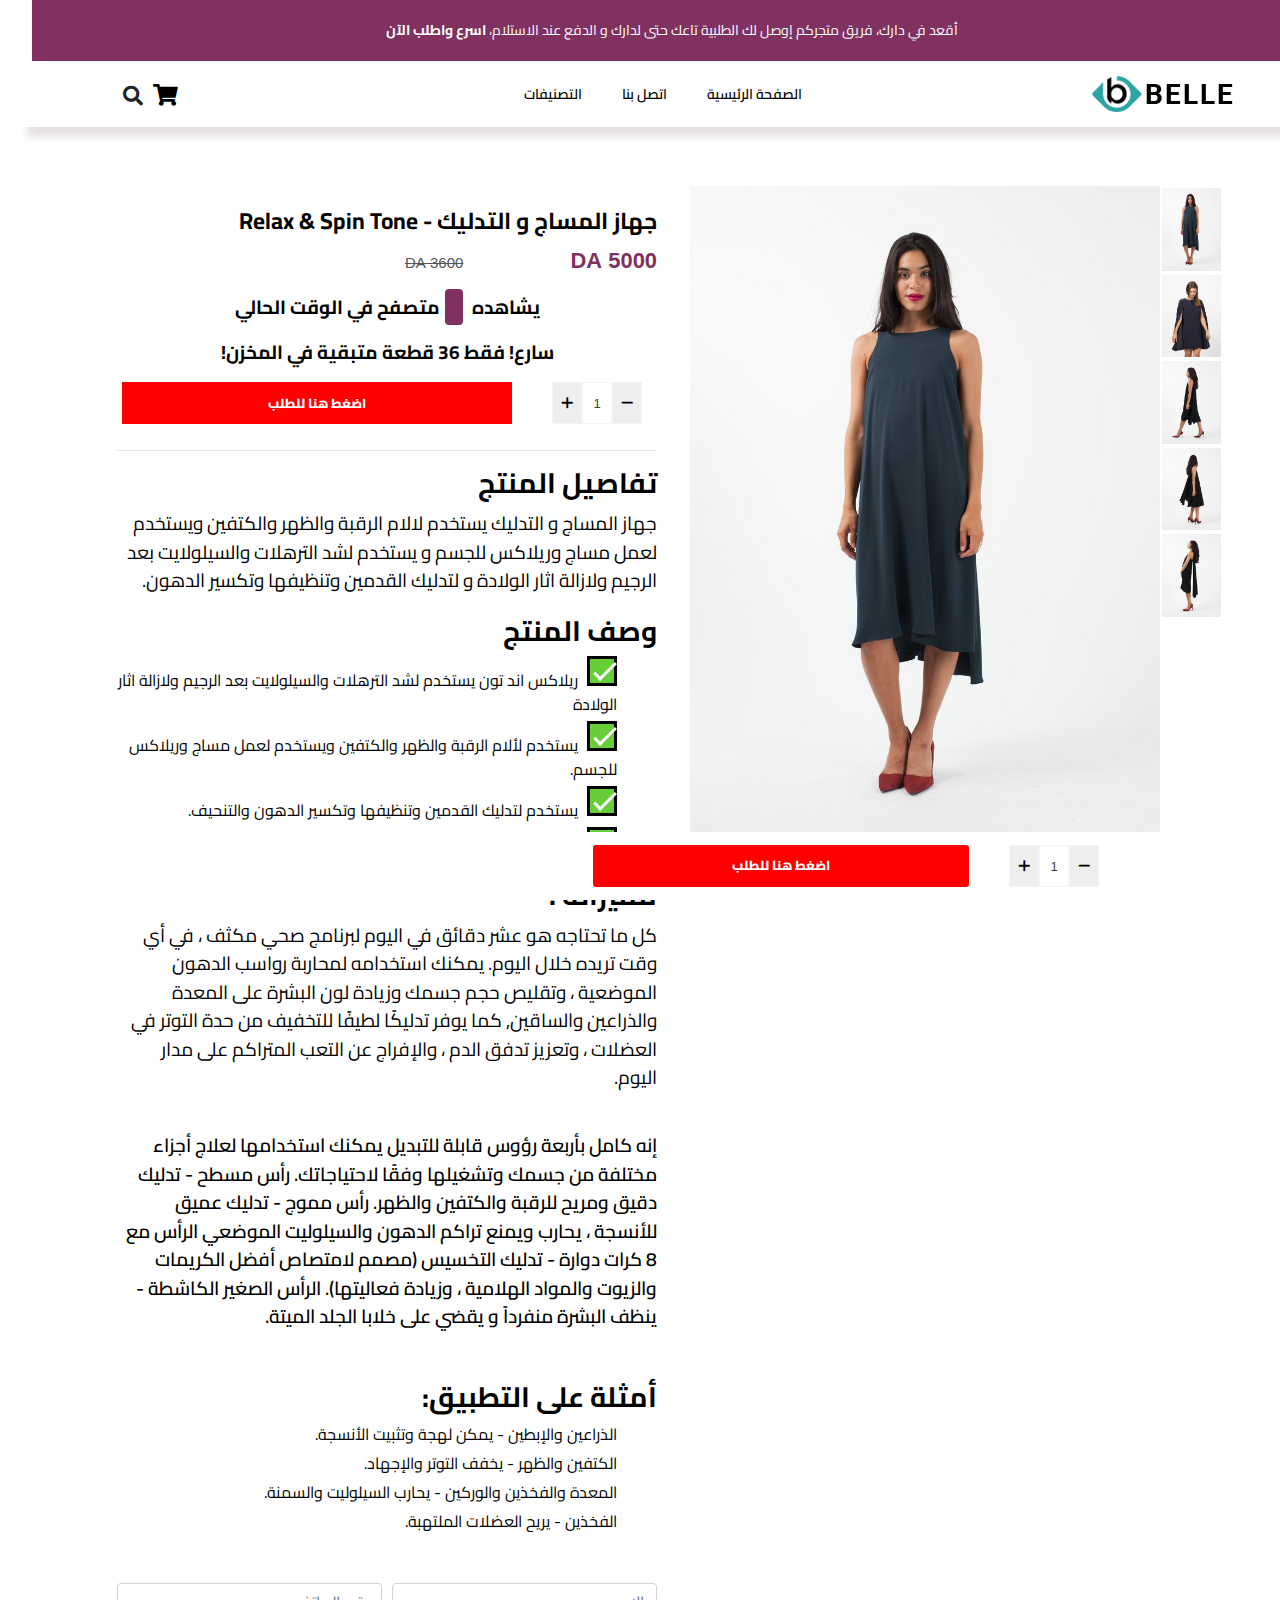
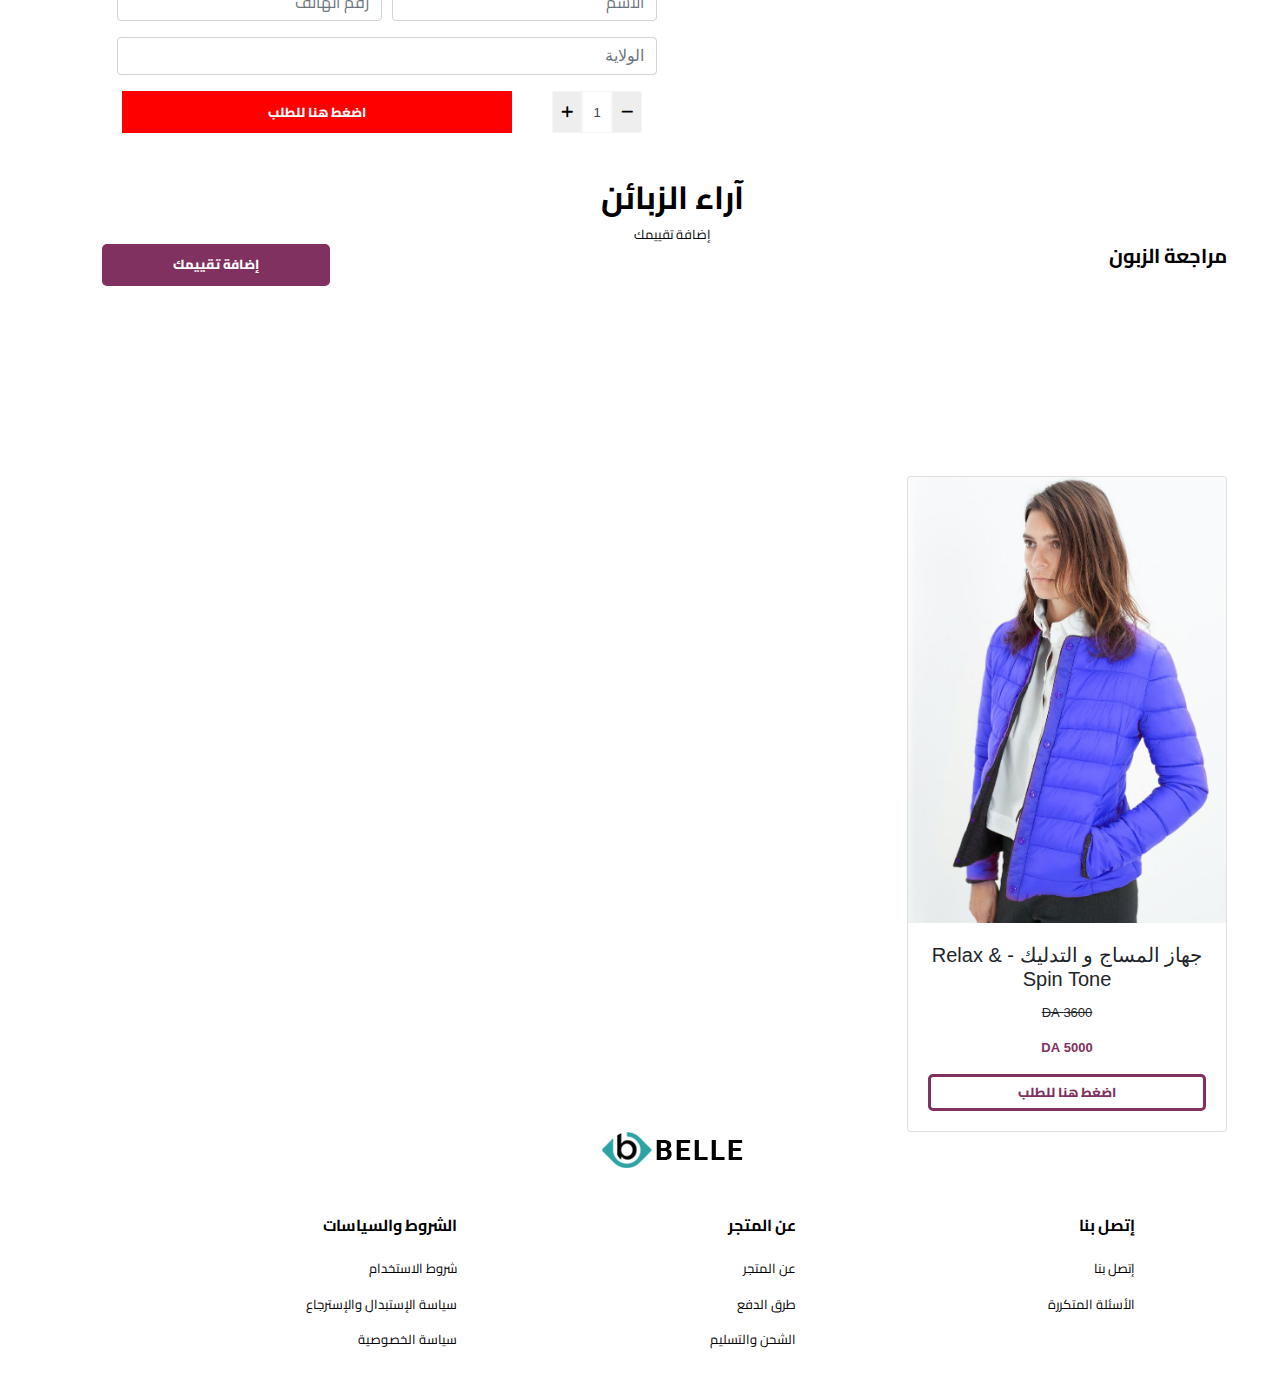
==== index.html @ 0e9d2f32 "e-commerce site" ====
<!DOCTYPE html>
<html lang="en">

<head>
    <meta http-equiv="Content-Type" content="text/html; charset=utf-8" />
    <meta http-equiv="x-ua-compatible" content="ie=edge">
    <title>Short Description &ndash; Belle Multipurpose Bootstrap 4 Template</title>
    <meta name="description" content="description">
    <meta name="viewport" content="width=device-width, initial-scale=1">
    <!-- Favicon -->
    <link rel="shortcut icon" href="assets/images/favicon.png" />
    <!-- Plugins CSS -->
    <link rel="stylesheet" href="assets/css/plugins.css">
    <!-- Bootstap CSS -->
    <link rel="stylesheet" href="assets/css/bootstrap.min.css">
    <!-- <link rel="stylesheet" href="https://stackpath.bootstrapcdn.com/bootstrap/4.1.3/css/bootstrap.min.css" integrity="sha384-MCw98/SFnGE8fJT3GXwEOngsV7Zt27NXFoaoApmYm81iuXoPkFOJwJ8ERdknLPMO" crossorigin="anonymous"> -->
    <!-- Main Style RTL -->
    <link rel="stylesheet" href="assets/css/bootstrap-rtl.css">
    <!-- Main Style Awesome -->
    <!-- <link rel="stylesheet" href="assets/css/all.min.css"> -->
    <!-- <link rel="stylesheet" href="assets/css/all.css"> -->
    <link rel="stylesheet" href="https://cdnjs.cloudflare.com/ajax/libs/font-awesome/5.15.4/css/all.min.css"
        integrity="sha512-1ycn6IcaQQ40/MKBW2W4Rhis/DbILU74C1vSrLJxCq57o941Ym01SwNsOMqvEBFlcgUa6xLiPY/NS5R+E6ztJQ=="
        crossorigin="anonymous" referrerpolicy="no-referrer" />
    <!-- Main Style CSS -->
    <link rel="stylesheet" href="assets/css/txt.css">
    <link rel="stylesheet" href="assets/css/style.css">
    <!-- <link rel="stylesheet" href="assets/css/responsive.css"> -->
</head>

<body class="template-product">
    
    <!--Top Header-->
    <div class="top-header">
        <div class="container">
            <div class="row">
                <div class="col-sm-12 col-md-12 col-lg-12 d-md-block d-lg-block">
                    <div class="text-center m-0">
                        <p class=" top-header_middle-text m-0">أقعد في دارك، فريق متجركم إوصل لك الطلبية تاعك حتى لدارك
                            و الدفع عند الاستلام،
                            <span class="font-weight-bold"> اسرع واطلب الآن</span></p>
                    </div>
                </div>
            </div>
        </div>
    </div>
    <!--End Top Header-->

    <!--Header-->
    <div class="row ">
        <div class="col-md-12 top-nav">

            <nav class="navbar navbar-expand-md">

                <div class="d-flex col-md-2 mr-5">
                    <a class="navbar-brand mr-0" href="#"><img src="./assets/images/logo.svg" alt=""></a>
                    <button style="padding-top: 13px; position:absolute;left: 0;" class="navbar-toggler" type="button" data-toggle="collapse" data-target="#collapsingNavbar">
                        <span class="navbar-toggler-icon" >
                            ☰
                        </span>
                    </button>

                    <!-- <button type="button" class="btn--link site-header__menu js-mobile-nav-toggle mobile-nav--open">
                        <i class="icon anm anm-times-l"></i>
                        <i class="anm anm-bars-r"></i>
                    </button> -->
                </div>
                <div class="navbar-collapse collapse justify-content-center col-md-8 fixed-top" id="collapsingNavbar">
                    <ul class="navbar-nav col-md-6">
                        <li class="nav-item  pl-4">
                            <a class="nav-link" href="#">الصفحة الرئيسية</a>
                        </li>
                        <li class="nav-item pl-4 ">
                            <a class="nav-link" href="#">اتصل بنا</a>
                        </li>
                        <li class="nav-item pl-4 ">
                            <a class="nav-link" href="#">التصنيفات</a>
                        </li>
                    </ul>
                </div>
                <!-- <i class="fas fa-shopping-cart"></i> -->
                <div class="navbar-text small text-truncate mt-1 w-50 text-right col-md-2">
                    <div class="col-4 col-sm-3 col-md-3 col-lg-2">
                        <div class="site-cart">
                            <a href="#;" class="site-header__cart" title="Cart">
                                <i class="fas fa-shopping-cart icon1" style="
                                margin-top: 3px;"></i>
                            </a>
                            
                            </div>
                        </div>
                        <div class="site-header__search">
                            <a type="#" class="search-trigger bg-white">
                                <i class="fas fa-search icon1"></i>
                            </a>
                        </div>
                </div>
            </nav>
        </div>
    </div>


    <!--End Header-->
    <div class="pageWrapper">
        <!--Body Content-->
         <!--Search Form Drawer-->
         <div class="search">
            <div class="search__form">
                <form class="search-bar__form" action="#">
                    <button class="go-btn search__button" type="submit"><i class="icon anm anm-search-l"></i></button>
                    <input class="search__input" type="search" name="q" value="" placeholder="Search entire store..." aria-label="Search" autocomplete="off">
                </form>
                <button type="button" class="search-trigger close-btn"><i class="icon anm anm-times-l"></i></button>
            </div>
        </div>
        <!--End Search Form Drawer-->
        <div id="page-content">
            <!--MainContent-->
            <div id="MainContent" class="main-content" role="main">
                
                <div id="ProductSection-product-template" class="product-template__container prstyle1 container">
                    <!--product-single-->
                    <div class="product-single">
                        <div class="">
                            
                            <div class="col-lg-6 col-md-6 col-sm-12 col-12" id="fixed-image" >
                                <div class="product-details-img">
                                    <div class="product-thumb">
                                        <div id="gallery" class="product-dec-slider-2 product-tab-left">
                                            <a data-image="assets/images/product-detail-page/cape-dress-1.jpg" data-zoom-image="assets/images/product-detail-page/cape-dress-1.jpg" class="slick-slide slick-cloned" data-slick-index="-4" aria-hidden="true" tabindex="-1">
                                                <img class="blur-up lazyload" src="assets/images/product-detail-page/cape-dress-1.jpg" alt="" />
                                            </a>
                                            <a data-image="assets/images/product-detail-page/cape-dress-2.jpg" data-zoom-image="assets/images/product-detail-page/cape-dress-2.jpg" class="slick-slide slick-cloned" data-slick-index="-3" aria-hidden="true" tabindex="-1">
                                                <img class="blur-up lazyload" src="assets/images/product-detail-page/cape-dress-2.jpg" alt="" />
                                            </a>
                                            <a data-image="assets/images/product-detail-page/cape-dress-3.jpg" data-zoom-image="assets/images/product-detail-page/cape-dress-3.jpg" class="slick-slide slick-cloned" data-slick-index="-2" aria-hidden="true" tabindex="-1">
                                                <img class="blur-up lazyload" src="assets/images/product-detail-page/cape-dress-3.jpg" alt="" />
                                            </a>
                                            <a data-image="assets/images/product-detail-page/cape-dress-4.jpg" data-zoom-image="assets/images/product-detail-page/cape-dress-4.jpg" class="slick-slide slick-cloned" data-slick-index="-1" aria-hidden="true" tabindex="-1">
                                                <img class="blur-up lazyload" src="assets/images/product-detail-page/cape-dress-4.jpg" alt="" />
                                            </a>
                                            <a data-image="assets/images/product-detail-page/cape-dress-5.jpg" data-zoom-image="assets/images/product-detail-page/cape-dress-5.jpg" class="slick-slide slick-cloned" data-slick-index="0" aria-hidden="true" tabindex="-1">
                                                <img class="blur-up lazyload" src="assets/images/product-detail-page/cape-dress-5.jpg" alt="" />
                                            </a>
                                            <a data-image="assets/images/product-detail-page/cape-dress-6.jpg" data-zoom-image="assets/images/product-detail-page/cape-dress-6.jpg" class="slick-slide slick-cloned" data-slick-index="1" aria-hidden="true" tabindex="-1">
                                                <img class="blur-up lazyload" src="assets/images/product-detail-page/cape-dress-6.jpg" alt="" />
                                            </a>
                                            <a data-image="assets/images/product-detail-page/cape-dress-7.jpg" data-zoom-image="assets/images/product-detail-page/cape-dress-7.jpg" class="slick-slide slick-cloned" data-slick-index="2" aria-hidden="true" tabindex="-1">
                                                <img class="blur-up lazyload" src="assets/images/product-detail-page/cape-dress-7.jpg" alt="" />
                                            </a>
                                        </div>
                                    </div>
                                    <div class="zoompro-wrap product-zoom-right" id="zoomWindowContainer">
                                        <div class="zoompro-span">
                                            <img class="zoompro blur-up lazyload" data-zoom-image="assets/images/product-detail-page/cape-dress-1.jpg" alt="" src="assets/images/product-detail-page/cape-dress-1.jpg" />
                                        </div>
                                    </div>
                                    <div class="lightboximages">
                                        <a href="assets/images/product-detail-page/cape-dress-1.jpg" data-size="1462x2048"></a>
                                        <a href="assets/images/product-detail-page/cape-dress-2.jpg" data-size="1462x2048"></a>
                                        <a href="assets/images/product-detail-page/cape-dress-3.jpg" data-size="1462x2048"></a>
                                        <a href="assets/images/product-detail-page/cape-dress-4.jpg" data-size="1462x2048"></a>
                                        <a href="assets/images/product-detail-page/cape-dress-5.jpg" data-size="1462x2048"></a>
                                        <a href="assets/images/product-detail-page/cape-dress-6.jpg" data-size="1462x2048"></a>
                                        <a href="assets/images/product-detail-page/cape-dress-7.jpg" data-size="731x1024"></a>
                                    </div>
        
                                </div>
                            </div>
                        
                            <!--Product Fearure-->

                            <div class="col-lg-6 col-md-6 col-sm-12 col-12" style="float: left;" id="code-feature" >
                                <div class="product-single__meta">
                                    <h1 class="product-single__title font-weight-bold">جهاز المساج و التدليك - Relax & Spin Tone</h1>

                                    <p class="product-single__price product-single__price-product-template">
                                        <span class="product-price__price product-price__price-product-template product-price__sale product-price__sale--single">
                                            <span id="ProductPrice-product-template"><span class="money">5000 DA</span></span>
                                        </span>
                                        <s id="ComparePrice-product-template"><span class="money">3600 DA</span></s>
                                    </p>
                                    <br>
                                    <p class="text-rundom font-weight-bold text-center">
                                        يشاهده
                                        <span id="hidden-random" class="hidden-random"></span>
                                         متصفح في الوقت الحالي
                                    </p>
                                    <script>
                                       var div = document.getElementById("hidden-random");

                                            function getRandomNumber() {
                                                var color = '0';
                                                for (var i = 0; i < 9; i++ ) {
                                                    color = Math.floor(Math.random() *100);
                                                }
                                                return color;
                                            }

                                            function changeNumber(){
                                            div.innerHTML= getRandomNumber();
                                            }
                                            setInterval(changeNumber,1000);
                                    </script>

                                    <p class="text-rundom font-weight-bold text-center">
                                        سارع! فقط 36 قطعة متبقية في المخزن!
                                    </p>

                                    <!-- Product Action -->
                                    <div class="product-action clearfix">
                                        <div class="product-form__item--quantity">
                                            <div class="wrapQtyBtn">
                                                <div class="qtyField">
                                                    <a class="qtyBtn minus" href="javascript:void(0);"><i class="fa anm anm-minus-r" aria-hidden="true"></i></a>
                                                    <input type="text" id="Quantity" name="quantity" value="1" class="product-form__input qty">
                                                    <a class="qtyBtn plus" href="javascript:void(0);"><i class="fa anm anm-plus-r" aria-hidden="true"></i></a>
                                                </div>
                                            </div>
                                        </div>                                
                                        <div class="product-form__item--submit">
                                            <button type="button" name="add" class="btn product-form__cart-submit">
                                                <span>اضغط هنا للطلب</span>
                                            </button>
                                        </div>
                                    </div>
                                    <hr >
                                    <div class="details_product">
                                        <h3 class="font-weight-bold">تفاصيل المنتج</h3>
                                            <p class="details_product_single">
                                                جهاز المساج و التدليك يستخدم لالام الرقبة والظهر والكتفين ويستخدم لعمل مساج وريلاكس للجسم و يستخدم لشد الترهلات والسيلولايت بعد الرجيم ولازالة اثار الولادة و لتدليك القدمين وتنظيفها وتكسير الدهون. 
                                            </p>
                                    </div>
                                    
                                    <div class="details_product">
                                        <h3 class="font-weight-bold">وصف المنتج </h3>
                                            <ul>
                                                <li>
                                                    <span id="tick-mark"></span>
                                                    ريلاكس اند تون يستخدم لشد الترهلات والسيلولايت بعد الرجيم ولازالة اثار الولادة
                                                </li>

                                                <li>
                                                    <span id="tick-mark"></span>
                                                    يستخدم لألام الرقبة والظهر والكتفين ويستخدم لعمل مساج وريلاكس للجسم.
                                                </li>

                                                <li>
                                                    <span id="tick-mark"></span>
                                                    يستخدم لتدليك القدمين وتنظيفها وتكسير الدهون والتنحيف.
                                                </li>

                                                <li>
                                                    <span id="tick-mark"></span>
                                                     يحسن اداء الدورة الدموية للجسم.
                                                </li>
                                            </ul>
                                    </div>

                                    <div class="details_product">
                                        <h3 class="font-weight-bold">مميزاته : </h3>
                                            <p class="details_product_single">

                                                كل ما تحتاجه هو عشر دقائق في اليوم لبرنامج صحي مكثف ، في أي وقت تريده خلال اليوم.

                                                يمكنك استخدامه لمحاربة رواسب الدهون الموضعية ، وتقليص حجم جسمك وزيادة لون البشرة على المعدة والذراعين والساقين, كما يوفر تدليكًا لطيفًا للتخفيف من حدة التوتر في العضلات ، وتعزيز تدفق الدم ، والإفراج عن التعب المتراكم على مدار اليوم.
                                            </p>
                                    </div>
                                    <br>
                                    <div class="details_product">
                                        <p style="font-weight: 600; margin-bottom: 50px;">
                                            إنه كامل بأربعة رؤوس قابلة للتبديل يمكنك استخدامها لعلاج أجزاء مختلفة من جسمك وتشغيلها وفقًا لاحتياجاتك.

                                            رأس مسطح - تدليك دقيق ومريح للرقبة والكتفين والظهر.

                                            رأس مموج - تدليك عميق للأنسجة ، يحارب ويمنع تراكم الدهون والسيلوليت الموضعي
                                            الرأس مع 8 كرات دوارة - تدليك التخسيس (مصمم لامتصاص أفضل الكريمات والزيوت والمواد الهلامية ، وزيادة فعاليتها).

                                            الرأس الصغير الكاشطة - ينظف البشرة منفرداً و يقضي على خلابا الجلد الميتة.

                                        </p>
                                    </div>

                                    <div class="details_product" style="margin-bottom: 50px;">
                                        <h3 class="font-weight-bold">أمثلة على التطبيق:</h3>
                                        <ul class="mr-0">
                                            <li>
                                                الذراعين والإبطين - يمكن لهجة وتثبيت الأنسجة.
                                            </li>

                                            <li>
                                                الكتفين والظهر - يخفف التوتر والإجهاد.
                                            </li>

                                            <li>
                                                المعدة والفخذين والوركين - يحارب السيلوليت والسمنة.
                                            </li>

                                            <li>
                                                الفخذين - يريح العضلات الملتهبة.
                                            </li>
                                        </ul>
                                    </div>

                                    <form>
                                        <div class="form-row details_product">
                                          <div class="form-group col-md-6">
                                            <input type="name" class="form-control" placeholder="الاسم">
                                          </div>
                                          <div class="form-group col-md-6">
                                            <input type="text" class="form-control" placeholder="رقم الهاتف">
                                          </div>
                                        </div>
                                        <div class="form-group">
                                          <input type="text" class="form-control" placeholder="الولاية">
                                        </div>
                                        
                                        <div class="product-action clearfix">
                                            <div class="product-form__item--quantity">
                                                <div class="wrapQtyBtn">
                                                    <div class="qtyField">
                                                        <a class="qtyBtn minus" href="javascript:void(0);"><i class="fa anm anm-minus-r" aria-hidden="true"></i></a>
                                                        <input type="text" id="Quantity" name="quantity" value="1" class="product-form__input qty">
                                                        <a class="qtyBtn plus" href="javascript:void(0);"><i class="fa anm anm-plus-r" aria-hidden="true"></i></a>
                                                    </div>
                                                </div>
                                            </div>                                
                                            <div class="product-form__item--submit">
                                                <button type="button" name="add" class="btn product-form__cart-submit">
                                                    <span>اضغط هنا للطلب</span>
                                                </button>
                                            </div>
                                        </div>
                                      </form>
                                    <!-- End Product Action -->
                                </div>
                            </div>
                            <!-- End Product Fearure-->

                        </div>
                    </div>
                    <!--End-product-single-->
                   
                    <!--Start Rating-->
                    <div class="col-lg-12 col-md-12 col-sm-12 col-12">
                        <div >
                            <h2 class="text-rundom2 text-center font-weight-bold">آراء الزبائن</h3>
                            <span class="text-rundom1 d-flex justify-content-center "> إضافة تقييمك </span>
                            <div class="d-flex" >
                                <h5 class="text-rundom2 font-weight-bold">مراجعة الزبون</h3>
                                    <button type="button" class="btn-rating" class="float-left">
                                        إضافة تقييمك
                                    </button>
                                </div>
                        </div>
                    </div>
                    <!--End Rating-->

                    <!--Start Other Products-->
                    <div class="col-lg-12 col-md-12 col-sm-12 col-12" >
                            <div class="card cards-i" style="width: 20rem; margin-top: 200px;">
                                <img class="card-img-top img-zoom-product" src="./assets/images/product-detail-page/product-image-stw1.jpg" alt="Card image cap">
                                <div class="card-body">
                                <h5 class="card-title text-center">جهاز المساج و التدليك - Relax & Spin Tone</h5>
                                    <s><p class="money text-center">3600 DA</p></s>
                                    <p class="money text-center product-price__price1">5000 DA</p>
                                <a href="#" class="btn btn-other-order d-flex justify-content-center">اضغط هنا للطلب</a>
                                </div>
                            </div>
                    </div>
                    <!--End Other Products-->


                     <!--Start image logo cenert-->
                     <!-- <div class="col-lg-12 col-md-12 col-sm-12 col-12" >
                         <div class="d-flex justify-content-center" style="margin-top: 50px;margin-bottom: 50px;">
                            <img src="./assets/images/logo.svg" alt="">
                         </div>
                        </div> -->

                        <!-- Footer -->
                        <footer class="col-lg-12 col-md-12 col-sm-12 col-12">
                            <!-- Section: Logo -->
                            <section
                            class="d-flex justify-content-center"
                            >
                            <img src="./assets/images/logo.svg" alt="">
                            </section>
                            <!-- Section: Logo -->
                        
                            <!-- Section: Links  -->
                            <section class="">
                            <div class="container text-md-start mt-5">
                                <!-- Grid row -->
                                <div class="row mt-3">
                                <!-- Grid column -->
                                <div class="col-md-4 col-lg-2 col-xl-2 mx-auto mb-4 text-rundom2 ">
                                    <!-- Links -->
                                    <h6 class="mb-4 font-weight-bold">
                                        إتصل بنا
                                    </h6>
                                    <p>
                                    <a href="#!" class="text-reset">إتصل بنا</a>
                                    </p>
                                    <p>
                                    <a href="#!" class="text-reset">الأسئلة المتكررة</a>
                                    </p>
                                </div>
                                <!-- Grid column -->
                        
                                <!-- Grid column -->
                                <div class="col-md-4 col-lg-2 col-xl-2 mx-auto mb-4 text-rundom2">
                                    <!-- Links -->
                                    <h6 class="font-weight-bold mb-4">
                                        عن المتجر
                                    </h6>
                                    <p>
                                    <a href="#!" class="text-reset">عن المتجر</a>
                                    </p>
                                    <p>
                                    <a href="#!" class="text-reset">طرق الدفع </a>
                                    </p>
                                    <p>
                                    <a href="#!" class="text-reset">الشحن والتسليم</a>
                                    </p>
                                </div>
                                <!-- Grid column -->
                        
                                <!-- Grid column -->
                                <div class="col-md-4 col-lg-3 col-xl-3 mx-auto mb-md-0 mb-4 text-rundom2">
                                   <!-- Links -->
                                   <h6 class="font-weight-bold mb-4">
                                    الشروط والسياسات
                                </h6>
                                <p>
                                <a href="#!" class="text-reset">شروط الاستخدام</a>
                                </p>
                                <p>
                                <a href="#!" class="text-reset">سياسة الإستبدال والإسترجاع</a>
                                </p>
                                <p>
                                <a href="#!" class="text-reset">سياسة الخصوصية </a>
                                </p>
                                </div>
                                <!-- Grid column -->
                                </div>
                                <!-- Grid row -->
                            </div>
                            </section>
                            <!-- Section: Links  -->
                        </footer>
                        <!-- Footer -->
                <!--End Other image logo cenert-->

            </div>

            <div class="col-lg-12 col-md-12 col-sm-12 col-12 fixed-bottom-bar"  >
                <div class="product-action clearfix">
                    <div class="product-form__item--quantity">
                        <div class="wrapQtyBtn" style="margin-right: 200px;">
                            <div class="qtyField">
                                <a class="qtyBtn minus" href="javascript:void(0);"><i class="fa anm anm-minus-r" aria-hidden="true"></i></a>
                                <input type="text" id="Quantity" name="quantity" value="1" class="product-form__input qty">
                                <a class="qtyBtn plus" href="javascript:void(0);"><i class="fa anm anm-plus-r" aria-hidden="true"></i></a>
                            </div>
                        </div>
                    </div>                                
                    <div class="product-form__item--submit">
                        <button type="button" name="add" class="btn1 product-form__cart-submit">
                            <span>اضغط هنا للطلب</span>
                        </button>
                    </div>
                </div>
            </div>
            <!--MainContent-->
        </div>
        <!--End Body Content-->


    <!-- Including Jquery -->
    <script src="assets/js/vendor/jquery-3.3.1.min.js"></script>
    <!-- <script src="assets/js/vendor/jquery.cookie.js"></script> -->
    <!-- <script src="assets/js/vendor/modernizr-3.6.0.min.js"></script> -->
    <script src="assets/js/vendor/wow.min.js"></script>
    <!-- Including Javascript -->
    <script src="assets/js/bootstrap.min.js"></script>
    <script src="assets/js/plugins.js"></script>
    <!-- <script src="assets/js/popper.min.js"></script> -->
    <!-- <script src="assets/js/lazysizes.js"></script> -->
    <script src="assets/js/main.js"></script>
    <!-- Photoswipe Gallery -->
    <!-- <script src="assets/js/vendor/photoswipe.min.js"></script> -->
    <!-- <script src="assets/js/vendor/photoswipe-ui-default.min.js"></script> -->
    <script src="./scroll.js"></script>
    <!-- <script src="https://ajax.googleapis.com/ajax/libs/jquery/3.5.1/jquery.min.js%22"></script> -->
    
    <!-- <script src="https://cdnjs.cloudflare.com/ajax/libs/jquery/3.5.1/jquery.min.js"></script> -->
    
    </div>
</body>

</html>
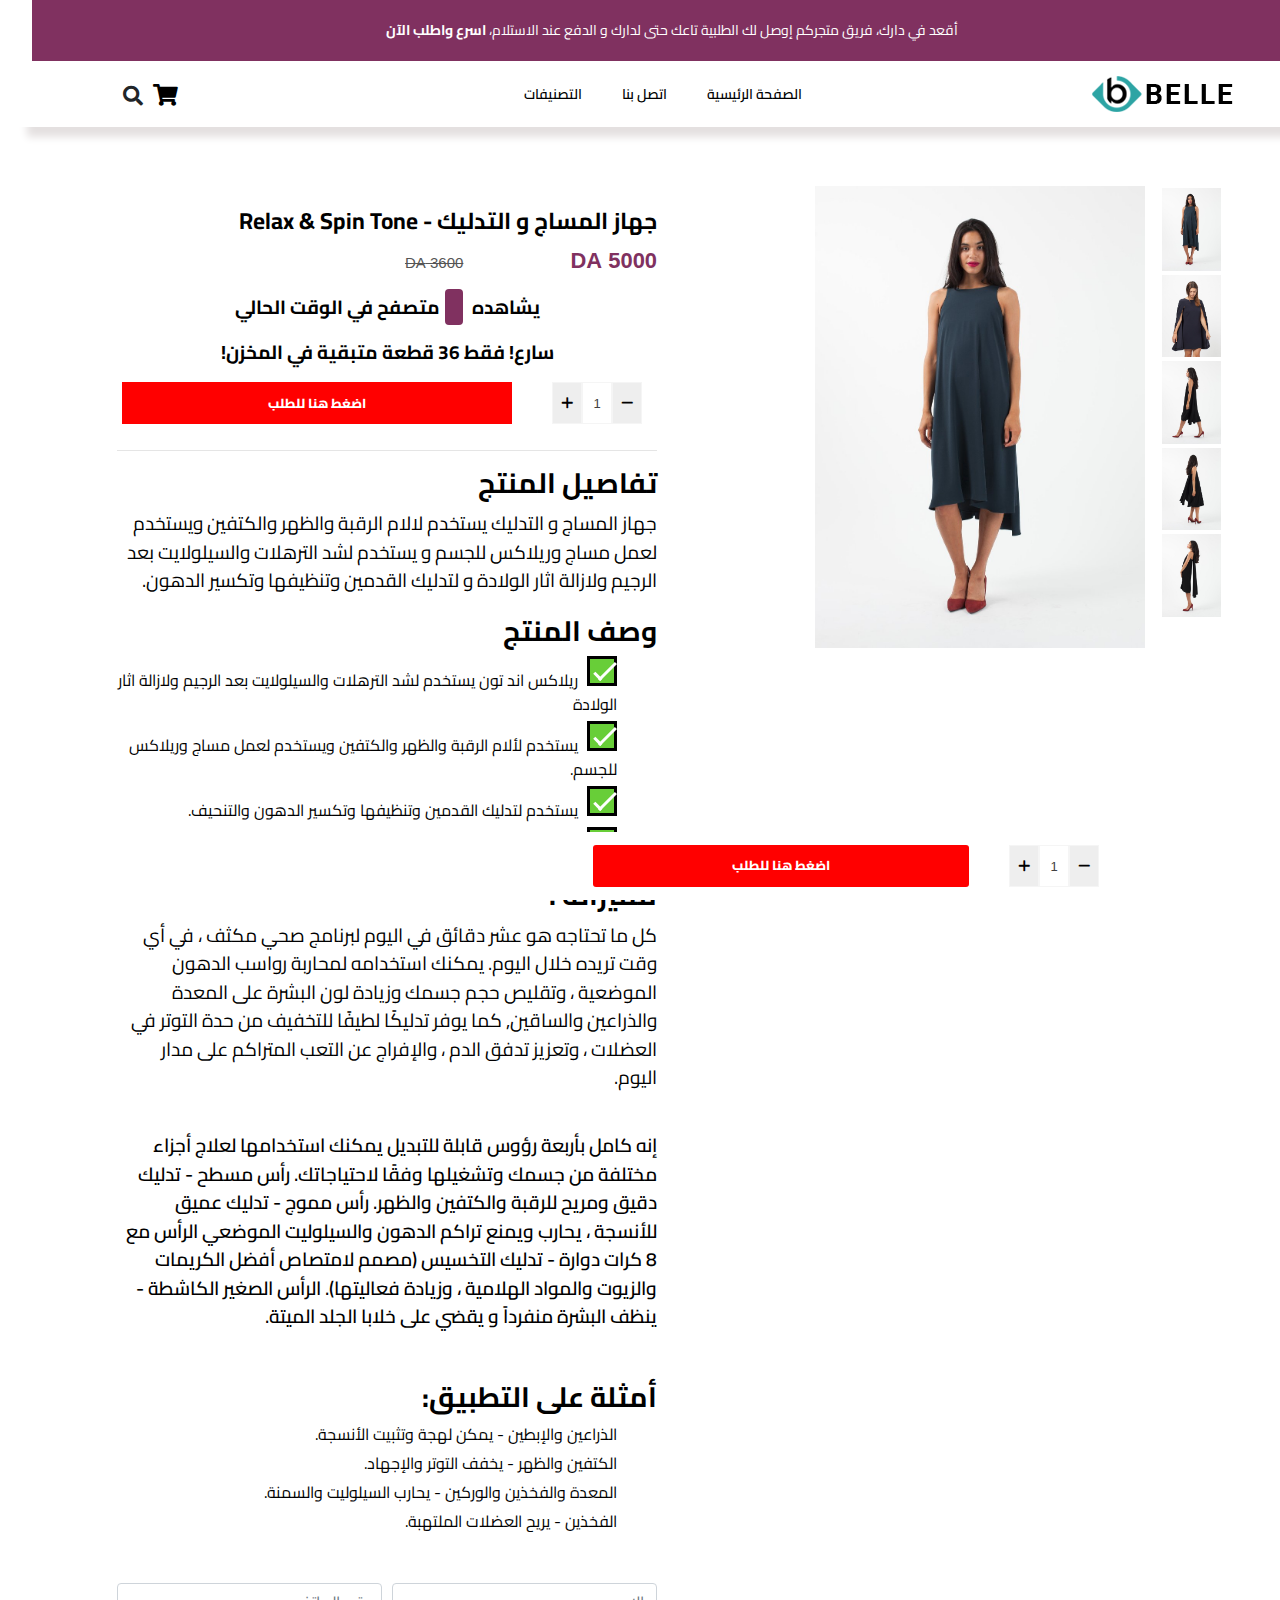
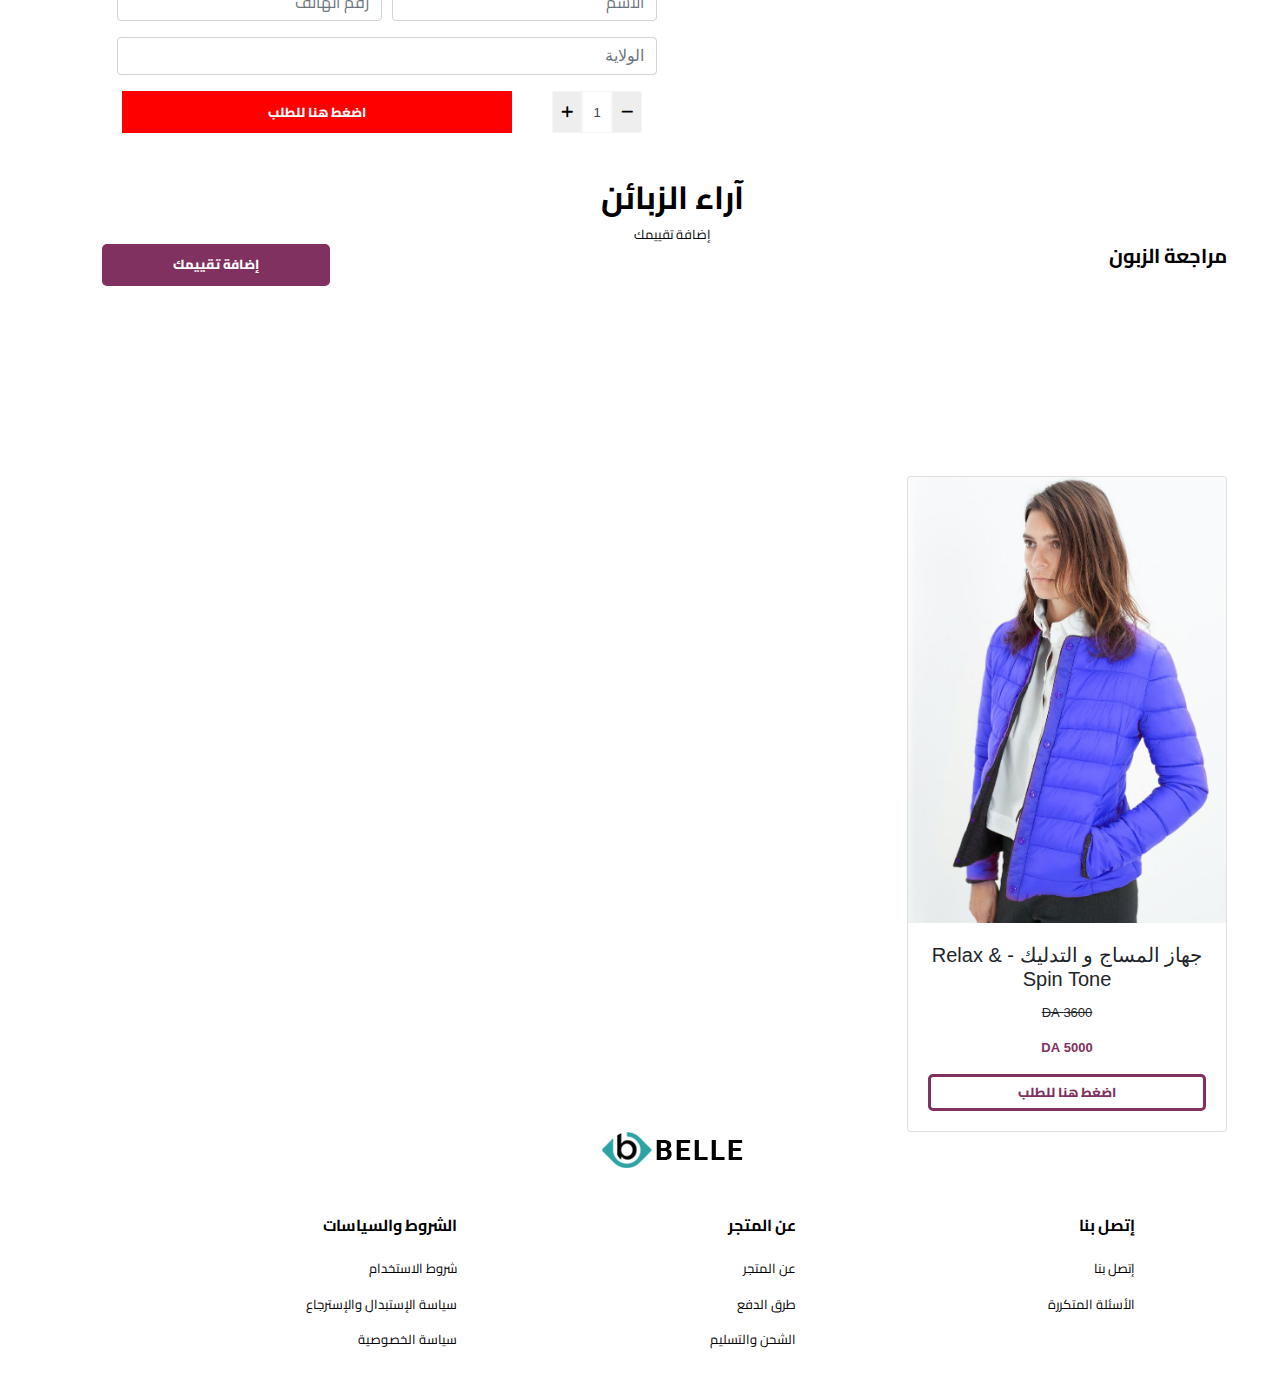
==== commit 282d4df2: "Second commit with scroll bar and fixed img" ====
--- a/index.html
+++ b/index.html
@@ -13,19 +13,16 @@
     <link rel="stylesheet" href="assets/css/plugins.css">
     <!-- Bootstap CSS -->
     <link rel="stylesheet" href="assets/css/bootstrap.min.css">
-    <!-- <link rel="stylesheet" href="https://stackpath.bootstrapcdn.com/bootstrap/4.1.3/css/bootstrap.min.css" integrity="sha384-MCw98/SFnGE8fJT3GXwEOngsV7Zt27NXFoaoApmYm81iuXoPkFOJwJ8ERdknLPMO" crossorigin="anonymous"> -->
     <!-- Main Style RTL -->
     <link rel="stylesheet" href="assets/css/bootstrap-rtl.css">
     <!-- Main Style Awesome -->
-    <!-- <link rel="stylesheet" href="assets/css/all.min.css"> -->
-    <!-- <link rel="stylesheet" href="assets/css/all.css"> -->
     <link rel="stylesheet" href="https://cdnjs.cloudflare.com/ajax/libs/font-awesome/5.15.4/css/all.min.css"
         integrity="sha512-1ycn6IcaQQ40/MKBW2W4Rhis/DbILU74C1vSrLJxCq57o941Ym01SwNsOMqvEBFlcgUa6xLiPY/NS5R+E6ztJQ=="
         crossorigin="anonymous" referrerpolicy="no-referrer" />
     <!-- Main Style CSS -->
     <link rel="stylesheet" href="assets/css/txt.css">
     <link rel="stylesheet" href="assets/css/style.css">
-    <!-- <link rel="stylesheet" href="assets/css/responsive.css"> -->
+    <link rel="stylesheet" href="assets/css/responsive.css">
 </head>
 
 <body class="template-product">
@@ -60,10 +57,6 @@
                         </span>
                     </button>
 
-                    <!-- <button type="button" class="btn--link site-header__menu js-mobile-nav-toggle mobile-nav--open">
-                        <i class="icon anm anm-times-l"></i>
-                        <i class="anm anm-bars-r"></i>
-                    </button> -->
                 </div>
                 <div class="navbar-collapse collapse justify-content-center col-md-8 fixed-top" id="collapsingNavbar">
                     <ul class="navbar-nav col-md-6">
@@ -108,7 +101,7 @@
             <div class="search__form">
                 <form class="search-bar__form" action="#">
                     <button class="go-btn search__button" type="submit"><i class="icon anm anm-search-l"></i></button>
-                    <input class="search__input" type="search" name="q" value="" placeholder="Search entire store..." aria-label="Search" autocomplete="off">
+                    <input class="search__input" type="search" name="q" value="" placeholder="ابحث ..." aria-label="Search" autocomplete="off">
                 </form>
                 <button type="button" class="search-trigger close-btn"><i class="icon anm anm-times-l"></i></button>
             </div>
@@ -123,7 +116,7 @@
                     <div class="product-single">
                         <div class="">
                             
-                            <div class="col-lg-6 col-md-6 col-sm-12 col-12" id="fixed-image" >
+                            <div class="col-lg-6 col-md-6 col-sm-12 col-12 " id="fixed-image" >
                                 <div class="product-details-img">
                                     <div class="product-thumb">
                                         <div id="gallery" class="product-dec-slider-2 product-tab-left">
@@ -150,20 +143,14 @@
                                             </a>
                                         </div>
                                     </div>
-                                    <div class="zoompro-wrap product-zoom-right" id="zoomWindowContainer">
-                                        <div class="zoompro-span">
-                                            <img class="zoompro blur-up lazyload" data-zoom-image="assets/images/product-detail-page/cape-dress-1.jpg" alt="" src="assets/images/product-detail-page/cape-dress-1.jpg" />
-                                        </div>
-                                    </div>
-                                    <div class="lightboximages">
-                                        <a href="assets/images/product-detail-page/cape-dress-1.jpg" data-size="1462x2048"></a>
-                                        <a href="assets/images/product-detail-page/cape-dress-2.jpg" data-size="1462x2048"></a>
-                                        <a href="assets/images/product-detail-page/cape-dress-3.jpg" data-size="1462x2048"></a>
-                                        <a href="assets/images/product-detail-page/cape-dress-4.jpg" data-size="1462x2048"></a>
-                                        <a href="assets/images/product-detail-page/cape-dress-5.jpg" data-size="1462x2048"></a>
-                                        <a href="assets/images/product-detail-page/cape-dress-6.jpg" data-size="1462x2048"></a>
-                                        <a href="assets/images/product-detail-page/cape-dress-7.jpg" data-size="731x1024"></a>
-                                    </div>
+                                    <!-- <div class="row "> -->
+
+                                        <div class=" col-md-8 zoompro-wrap product-zoom-right" id="zoomWindowContainer">
+                                            <div class="zoompro-span">
+                                                <img class="zoompro blur-up lazyload" data-zoom-image="assets/images/product-detail-page/cape-dress-1.jpg" alt="" src="assets/images/product-detail-page/cape-dress-1.jpg" />
+                                            </div>
+                                        </div>
+                                    <!-- </div> -->
         
                                 </div>
                             </div>
@@ -187,20 +174,7 @@
                                          متصفح في الوقت الحالي
                                     </p>
                                     <script>
-                                       var div = document.getElementById("hidden-random");
-
-                                            function getRandomNumber() {
-                                                var color = '0';
-                                                for (var i = 0; i < 9; i++ ) {
-                                                    color = Math.floor(Math.random() *100);
-                                                }
-                                                return color;
-                                            }
-
-                                            function changeNumber(){
-                                            div.innerHTML= getRandomNumber();
-                                            }
-                                            setInterval(changeNumber,1000);
+                                       
                                     </script>
 
                                     <p class="text-rundom font-weight-bold text-center">
@@ -371,13 +345,6 @@
                     <!--End Other Products-->
 
 
-                     <!--Start image logo cenert-->
-                     <!-- <div class="col-lg-12 col-md-12 col-sm-12 col-12" >
-                         <div class="d-flex justify-content-center" style="margin-top: 50px;margin-bottom: 50px;">
-                            <img src="./assets/images/logo.svg" alt="">
-                         </div>
-                        </div> -->
-
                         <!-- Footer -->
                         <footer class="col-lg-12 col-md-12 col-sm-12 col-12">
                             <!-- Section: Logo -->
@@ -479,19 +446,19 @@
 
     <!-- Including Jquery -->
     <script src="assets/js/vendor/jquery-3.3.1.min.js"></script>
-    <!-- <script src="assets/js/vendor/jquery.cookie.js"></script> -->
-    <!-- <script src="assets/js/vendor/modernizr-3.6.0.min.js"></script> -->
+    <script src="assets/js/vendor/jquery.cookie.js"></script>
+    <script src="assets/js/vendor/modernizr-3.6.0.min.js"></script>
     <script src="assets/js/vendor/wow.min.js"></script>
     <!-- Including Javascript -->
     <script src="assets/js/bootstrap.min.js"></script>
     <script src="assets/js/plugins.js"></script>
-    <!-- <script src="assets/js/popper.min.js"></script> -->
-    <!-- <script src="assets/js/lazysizes.js"></script> -->
+    <script src="assets/js/popper.min.js"></script>
+    <script src="assets/js/lazysizes.js"></script>
     <script src="assets/js/main.js"></script>
     <!-- Photoswipe Gallery -->
-    <!-- <script src="assets/js/vendor/photoswipe.min.js"></script> -->
-    <!-- <script src="assets/js/vendor/photoswipe-ui-default.min.js"></script> -->
-    <script src="./scroll.js"></script>
+    <script src="assets/js/vendor/photoswipe.min.js"></script>
+    <script src="assets/js/vendor/photoswipe-ui-default.min.js"></script>
+    <script src="./assets/js/scroll.js"></script>
     <!-- <script src="https://ajax.googleapis.com/ajax/libs/jquery/3.5.1/jquery.min.js%22"></script> -->
     
     <!-- <script src="https://cdnjs.cloudflare.com/ajax/libs/jquery/3.5.1/jquery.min.js"></script> -->
--- a/assets/css/txt.css
+++ b/assets/css/txt.css
@@ -1,13 +1,13 @@
 
 /*======================================================================
-  3. Typography
+  1. Typography
 ========================================================================*/
 img {
     max-width: 100%;
 }
 
 /*======================================================================
-  13. Product Grid
+  2. Product Grid
 ========================================================================*/
 
 .slick-prev,
@@ -42,7 +42,7 @@
 }
 
 /*======================================================================
-  21. Product Detail
+  3. Product Detail
 ========================================================================*/
 .product-single-1 .product-details-img .product-zoom-right {
     width: 100%;
@@ -248,11 +248,8 @@
 
 .product-single__price {
      display:inline-block; 
-     /* margin-right:10px;  */
      color:#555; 
      font-size:1.15385em; 
-     /* font-weight:400;  */
-     /* margin-bottom:15px; */
      }
 
 
@@ -266,4 +263,44 @@
     filter: blur(5px);
     transition: filter 400ms, -webkit-filter 400ms;
     -webkit-transition: filter 400ms, -webkit-filter 400ms;
-}+}
+
+
+@media screen and (max-width:992px) {
+    #fixed-image{
+    right: 81px !important;
+    }
+    #fixed-image.sticky {
+        position:fixed;
+        top:5px;
+    }
+}
+@media screen and (max-width:1500px) {
+    #fixed-image.sticky {
+        position:fixed;
+        top:5px;
+    }
+    #zoomContainer.sticky{
+        width: 460px;
+    }
+}
+@media screen and (max-width:768px) {
+    h1.product-single__title, .product-single__title.h1 { 
+        text-align:center !important;
+       }
+	
+
+    .zoompro-span img{
+        width:212px !important;
+    }
+#fixed-image{
+    right: 0px !important;
+    
+}
+
+#fixed-image.sticky
+{
+    position: static;
+}
+
+}
--- a/assets/css/style.css
+++ b/assets/css/style.css
@@ -102,43 +102,13 @@
 }
 
 
-/* .site-header__search .search-trigger:hover {
-  color: #30bdbd;
-}
-
-.lines1
-{
-  color: black;
-}
-
-.lines
-{
- background-color: red;
-} */
-/* .top-header_middle-text .span{
-  font-weight: 700 !important;
-} */
-
-/* .product-template__container .product-single__meta {
-   margin-bottom:20px; 
-  margin-top: 60px;
-  margin-right: 0%;
-  float:right;
-  
-} */
 
      h1.product-single__title, .product-single__title.h1 { 
        color:#000; 
        font-size:23px; 
        margin-bottom:10px;
        font-family: Cairo, sans-serif !important;
-       /* font-weight: 800; */
       }
-
-      /* product-price__price { color:#000000; font-weight:600; display:inline-block; } */
-
-      /* .product-single__price .product-price__price { font-size:1.46154em; padding-left:3px; } */
-
 .product-price__price {
    color:#000000; 
    font-weight:700; 
@@ -314,27 +284,6 @@
   font-family: Cairo, sans-serif;
   color:#000; 
  }
-#fixed-image.sticky {
-  position:fixed;
-  top:5px;
-}
-
-/* .clear {
-  clear:both;
-}
-
-
-#fixed-image
-{
-  margin:0;
-  padding:0;
-}
-*/
-/* #code-feature.sticky{
-  position:absolute;
-  left: 0;
-  z-index: 3;
-} */
 
 .btn-rating { 
   width:20%; 
@@ -416,6 +365,9 @@
   padding: 1em;
   background-color: white;
 }
+
+
+  
 /*---------------------------------------------------------------------------------------------*/
 
 .stickyNav .site-header__search { display:none; }
@@ -428,7 +380,6 @@
 .search .search__button { border:0; font-size:18px; }
 .search .go-btn { position:absolute; left:0; top:10px; }
 .search .close-btn { position:absolute; right:0; top:1px; font-size:18px; line-height:normal; display:block; border:0; padding:5px; cursor:pointer; }
-/* .search .search__input { width:100%; border:0; font-size:18px; padding:0 40px; } */
 .site-header__cart .icon { font-size:22px; text-decoration:none; }
 
 input, button, select, textarea { background: transparent; border:1px solid #d7d7d7; transition:all 0.4s ease-out 0s; -webkit-transition:all 0.4s ease-out 0s; color:#424242; }
@@ -497,7 +448,7 @@
 .cart .qtyField a .icon { line-height:33px; font-size:10px; }
 
 /*======================================================================
-  7. Input Placeholder
+ Input Placeholder
 ========================================================================*/
 input:-moz-placeholder, textarea:-moz-placeholder { opacity:1; -ms-filter:"progid:DXImageTransform.Microsoft.Alpha(Opacity=100)"; }
 input::-webkit-input-placeholder, textarea::-webkit-input-placeholder { opacity:1; -ms-filter:"progid:DXImageTransform.Microsoft.Alpha(Opacity=100)"; }
